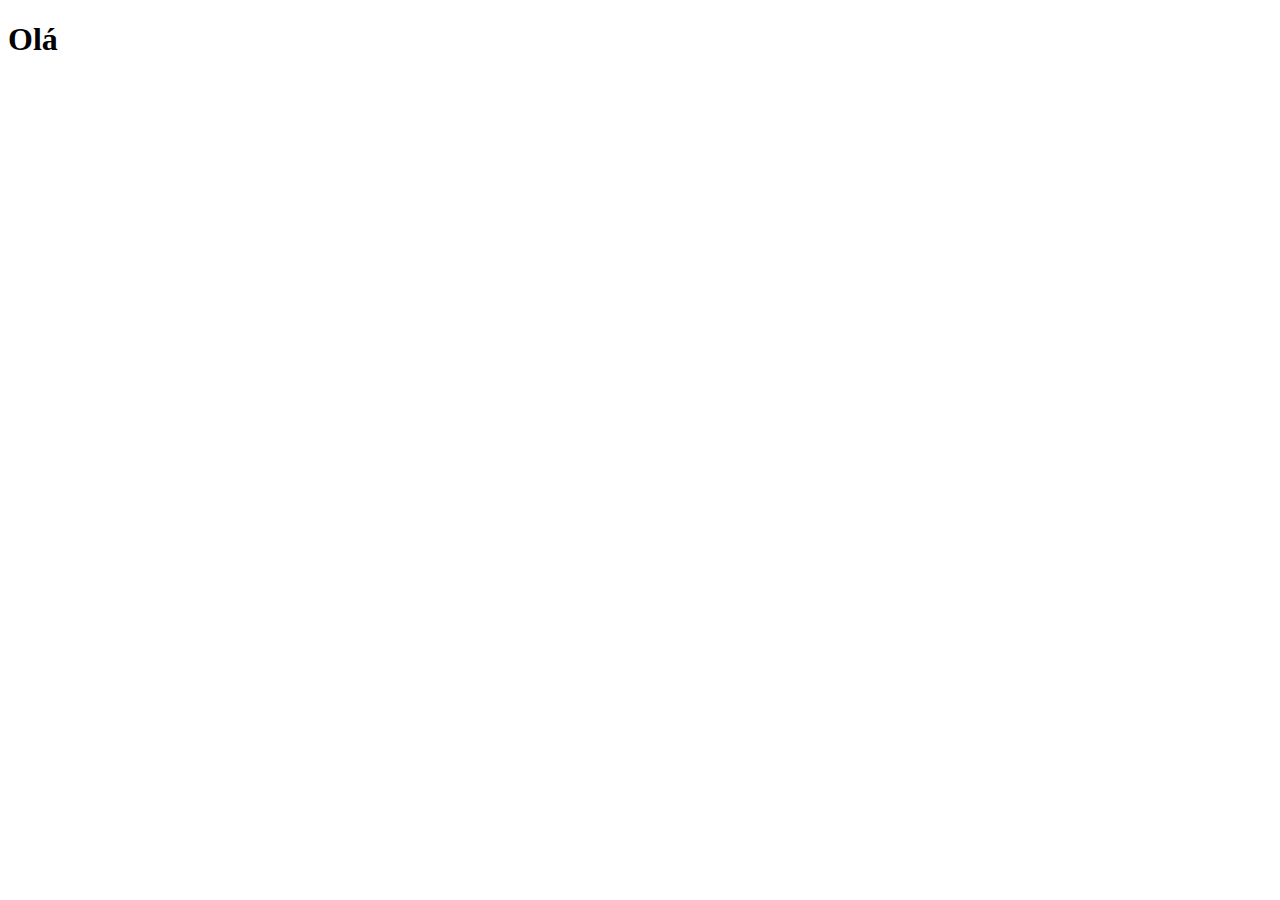
==== index.html @ ddb3e384 "criei a página principal" ====
<!DOCTYPE html>
<html lang="pt-br">
<head>
    <meta charset="UTF-8">
    <meta name="viewport" content="width=device-width, initial-scale=1.0">
    <link rel="shortcut icon" href="favicon.ico" type="image/x-icon">
    <title>Projeto Redes Sociais</title>
</head>
<body>
    <h1>Olá</h1>
</body>
</html>
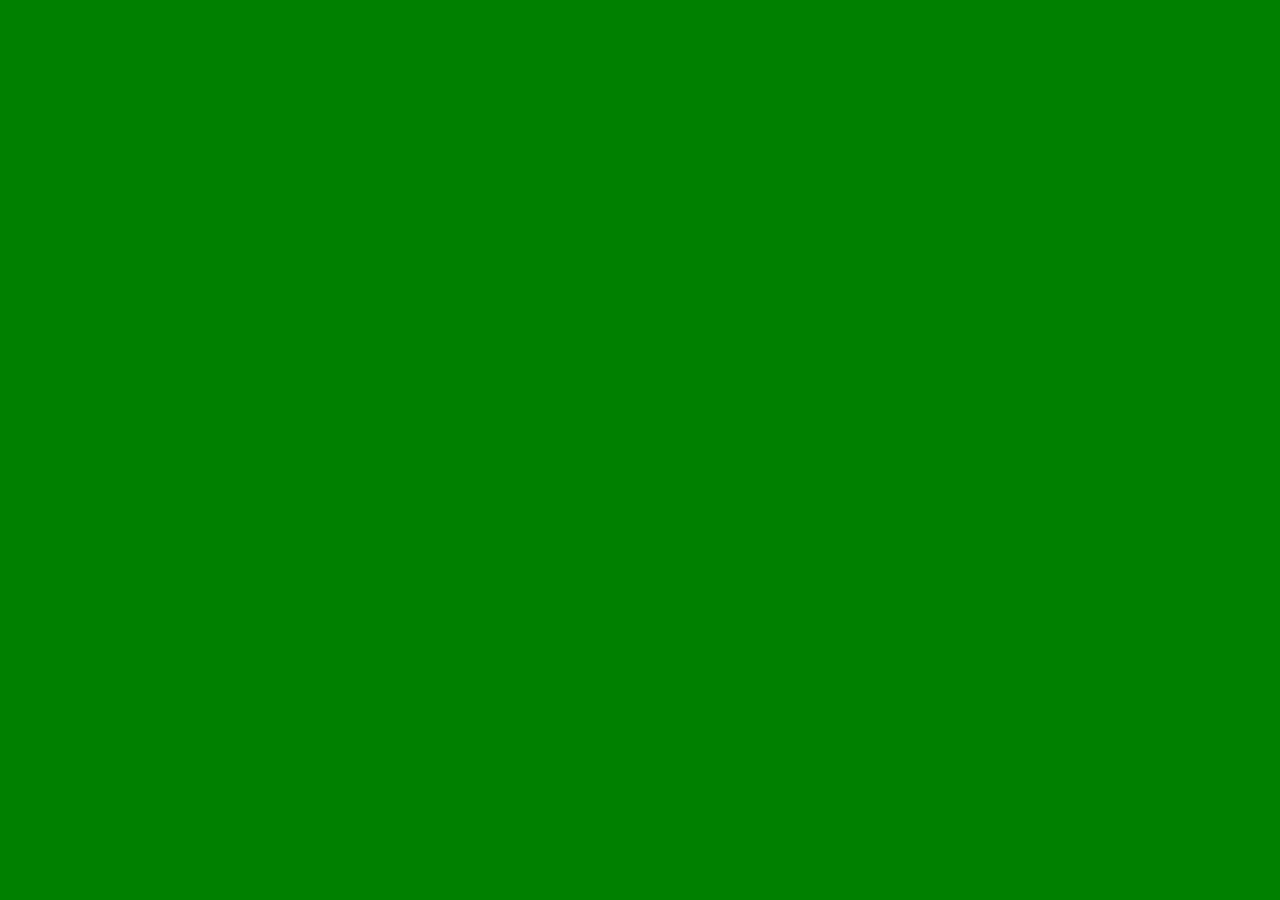
==== commit da5b4f4a: "." ====
--- a/index.html
+++ b/index.html
@@ -4,9 +4,17 @@
     <meta charset="UTF-8">
     <meta name="viewport" content="width=device-width, initial-scale=1.0">
     <link rel="shortcut icon" href="favicon.ico" type="image/x-icon">
+    <link rel="stylesheet" href="estilo/style.css">
     <title>Projeto Redes Sociais</title>
 </head>
 <body>
-    <h1>Olá</h1>
+    <main>
+        <section id="telefone">
+
+        </section>
+        <section id="rede-sociais">
+
+        </section>
+    </main>
 </body>
 </html>--- a/estilo/style.css
+++ b/estilo/style.css
@@ -0,0 +1,26 @@
+@charset "UTF-8";   
+* {
+    margin: 0px;
+    padding: 0px;
+    font-family: Arial, Helvetica, sans-serif;
+}
+html, body {
+    height: 100vh;
+    width: 100vw;
+    background-color: black;
+}
+main {
+    height: 100vh;
+    position: relative;
+    background-color: green;
+}
+section#telefone {
+    position: absolute;
+    top: 50%;
+    left: 50%;
+    transform: translate(-50%, -50%);
+    height: 500px;
+    height: 500px;
+    background-color: blue;
+    background-image: url('../imagens/frame-iphone.png') no-repeat;
+}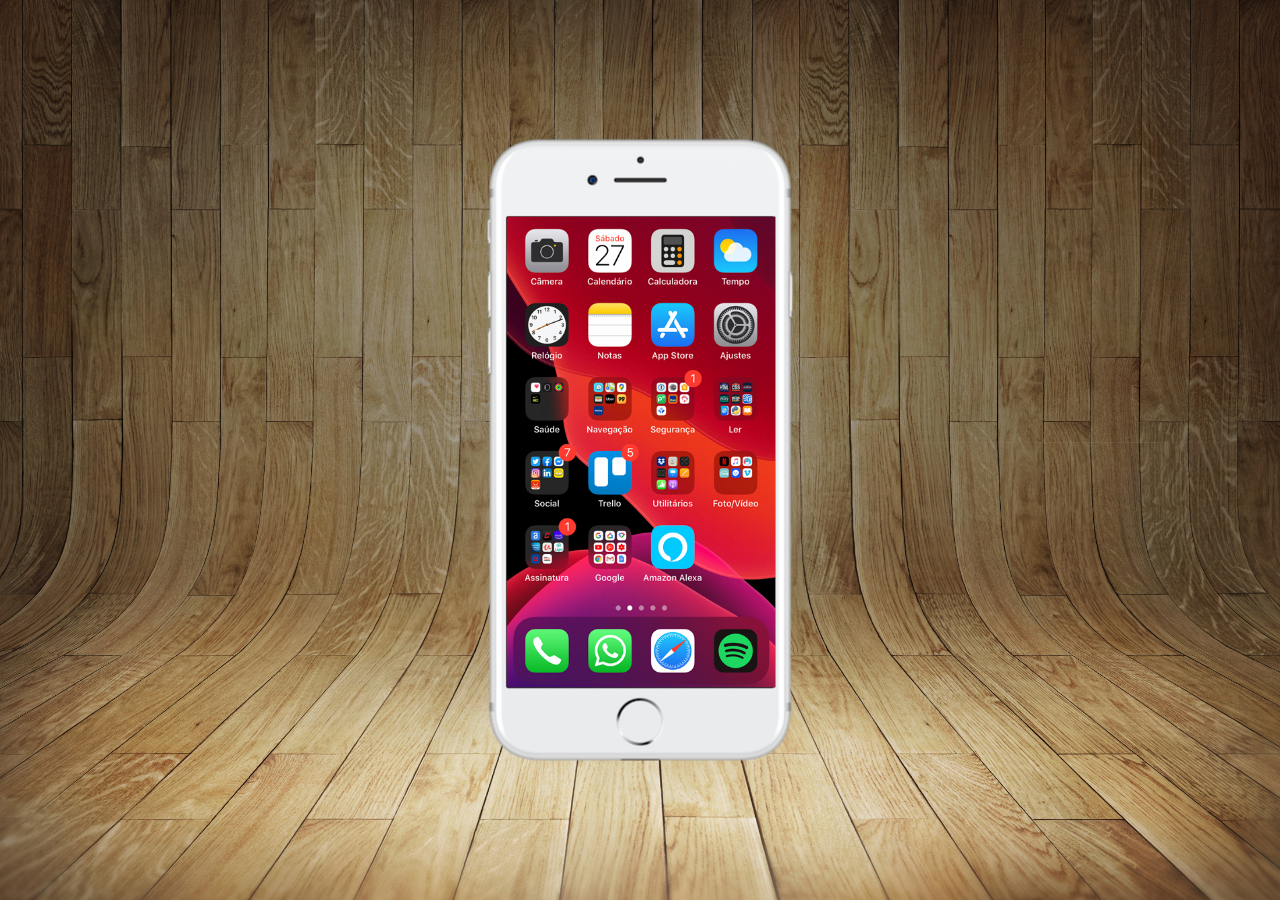
==== commit b845da6f: "." ====
--- a/index.html
+++ b/index.html
@@ -10,7 +10,7 @@
 <body>
     <main>
         <section id="telefone">
-
+            <iframe src="home.html" name="tela" id="tela" frameborder="0"></iframe>
         </section>
         <section id="rede-sociais">
 
--- a/estilo/style.css
+++ b/estilo/style.css
@@ -1,7 +1,6 @@
-@charset "UTF-8";   
 * {
-    margin: 0px;
-    padding: 0px;
+    margin: 0;
+    padding: 0;
     font-family: Arial, Helvetica, sans-serif;
 }
 html, body {
@@ -9,18 +8,31 @@
     width: 100vw;
     background-color: black;
 }
+body {
+    background: url('../imagens/fundo-madeira.jpg') no-repeat top center;
+    background-size: cover;
+    background-attachment: fixed;
+}
 main {
+    position: relative;
     height: 100vh;
-    position: relative;
-    background-color: green;
+    
 }
+
 section#telefone {
     position: absolute;
     top: 50%;
     left: 50%;
     transform: translate(-50%, -50%);
-    height: 500px;
-    height: 500px;
-    background-color: blue;
-    background-image: url('../imagens/frame-iphone.png') no-repeat;
+    
+    height: 627px;
+    width: 311px;
+    background: url('../imagens/frame-iphone.png');
+}
+iframe#tela {
+    position: relative;
+    top: 80px;
+    left: 22px;
+    width: 269px;
+    height: 471px;
 }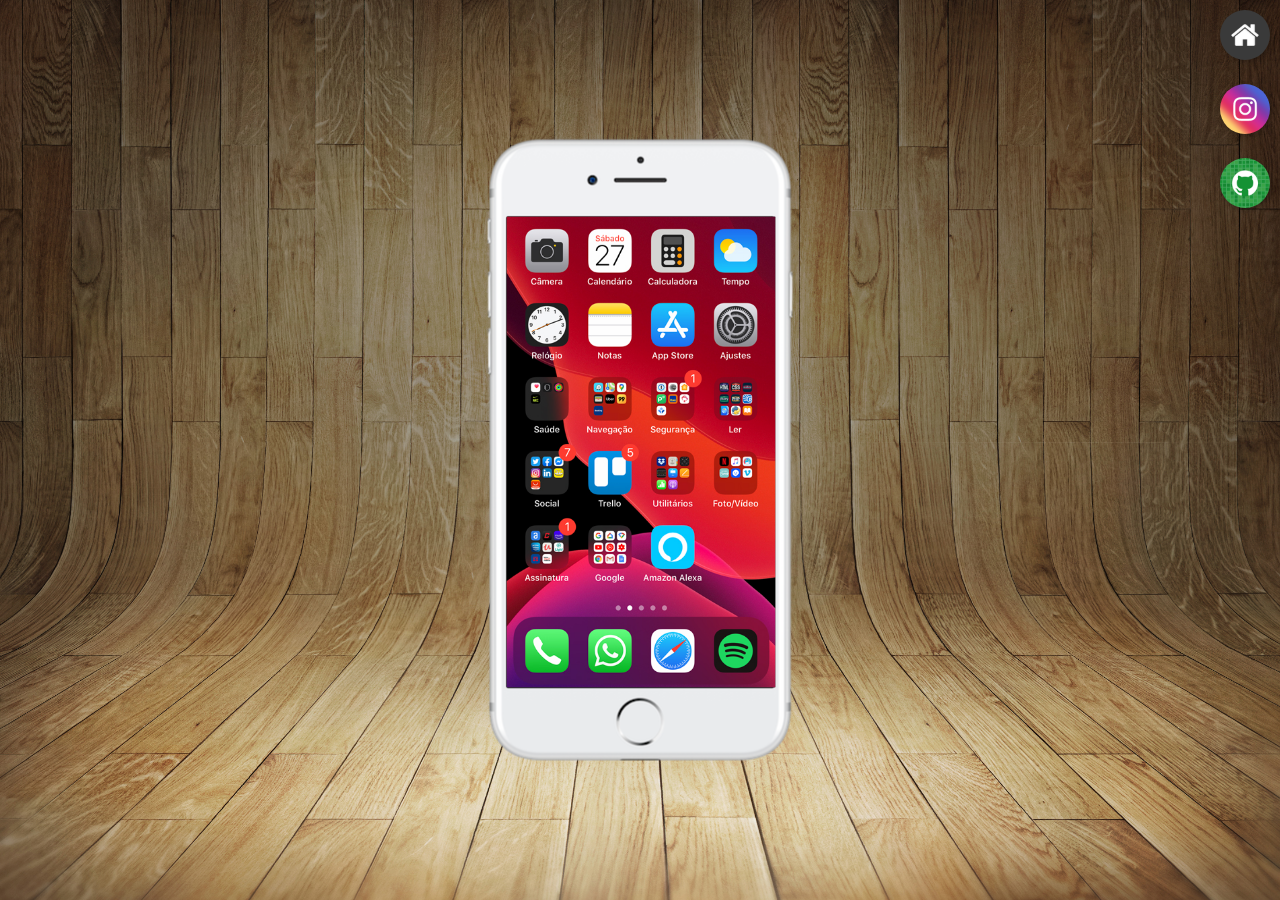
==== commit dc6cbc1d: "botões na leteral" ====
--- a/index.html
+++ b/index.html
@@ -10,10 +10,14 @@
 <body>
     <main>
         <section id="telefone">
-            <iframe src="home.html" name="tela" id="tela" frameborder="0"></iframe>
+            <iframe src="home.html" name="tela" id="tela" frameborder="0">
+                Seu navegador não pe compatível com isso.
+            </iframe>
         </section>
-        <section id="rede-sociais">
-
+        <section id="redes-sociais">
+            <a href="home.html" target="tela"><img src="imagens/logo-home.jpg" alt="Logo home"></a><br>
+            <a href="instagram.html" target="tela"><img src="imagens/logo-instagram.jpg" alt="logo instagram"></a><br>
+            <a href="github.html" target="tela"><img src="imagens/logo-github.jpg" alt="logo github"></a><br>
         </section>
     </main>
 </body>
--- a/estilo/style.css
+++ b/estilo/style.css
@@ -29,10 +29,27 @@
     width: 311px;
     background: url('../imagens/frame-iphone.png');
 }
+
 iframe#tela {
     position: relative;
     top: 80px;
     left: 22px;
     width: 269px;
     height: 471px;
+}
+section#redes-sociais {
+    text-align: right;
+}
+section#redes-sociais img {
+    width: 50px;
+    margin: 10px;
+    border-radius: 50%;
+    box-shadow: 2px 2px 5px rgba(0, 0, 0, 0.24);
+    box-sizing: border-box; 
+}
+section#redes-sociais img:hover {
+    border: 2px solid rgba(255, 255, 255, 0.459);
+    transform: translate(-3px, -3px);
+    box-shadow: 5px 5px 10px rgba(0, 0, 0, 0.425);
+    transition: transform .3s, border 0.1s;
 }